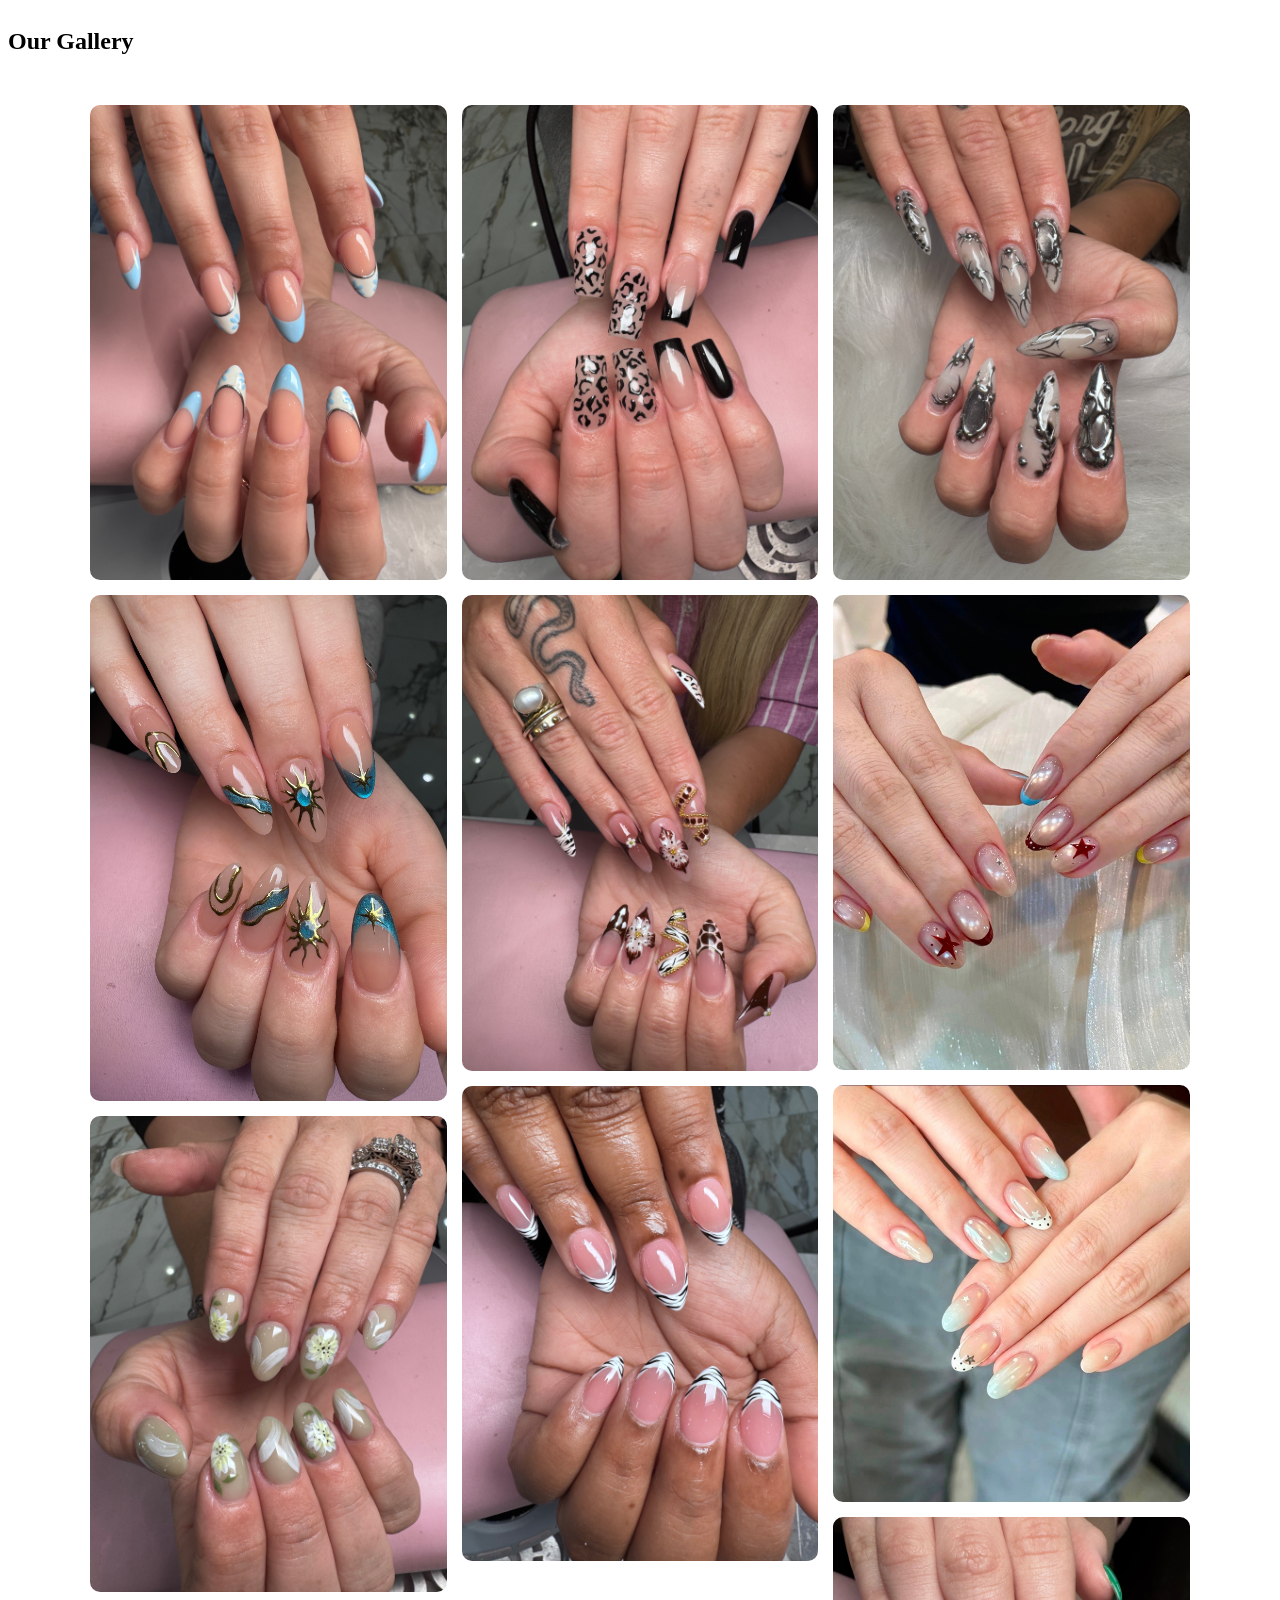
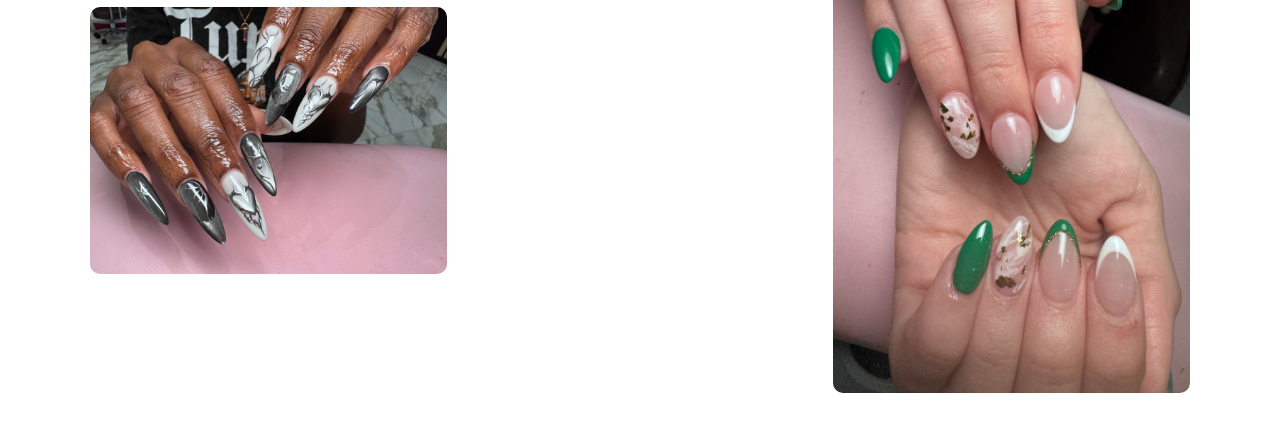
==== gallery.html @ 0f87495b "Added photos to Our Work section" ====
<!DOCTYPE html>
<html lang="en">
    <head>
        <meta charset="UTF-8">
        <meta name="viewport" content="width=device-width, initial-scale=1.0">
        <title>Ocean Nail Spa</title>
        <link rel="stylesheet" href="css/styles.css">

        <link rel="preconnect" href="https://fonts.googleapis.com">
        <link rel="preconnect" href="https://fonts.gstatic.com" crossorigin>

        <link href="https://fonts.googleapis.com/css2?family=Allura&display=swap"
      rel="stylesheet">
    </head>

    <body>
        <section class="full-gallery-section">
            <h1>Our Gallery</h1>
            <div class="full-gallery">
                <img src="images/IMG_2380.JPEG" atl="Nail design" class="gallery-photo">
                <img src="images/IMG_2399.JPEG" atl="Nail design" class="gallery-photo">
                <img src="images/IMG_2528.JPEG" atl="Nail design" class="gallery-photo">
                <img src="images/IMG_2554.JPEG" atl="Nail design" class="gallery-photo">
                <img src="images/IMG_2681.JPEG" atl="Nail design" class="gallery-photo">
                <img src="images/IMG_2699.JPEG" atl="Nail design" class="gallery-photo">
                <img src="images/IMG_2807.JPEG" atl="Nail design" class="gallery-photo">
                <img src="images/IMG_2933.JPEG" atl="Nail design" class="gallery-photo">
                <img src="images/IMG_3104.JPEG" atl="Nail design" class="gallery-photo">
                <img src="images/IMG_3105.JPEG" atl="Nail design" class="gallery-photo">
                <img src="images/IMG_3184.JPEG" atl="Nail design" class="gallery-photo">
            </div>
        </section>

        <div class="lightbox" id="lightbox">
            <button
                class="lightbox-close"
                id="lightbox-close"
                aria-label="Close image">
                &times;
            </button>

            <img
                class="lightbox-image"
                id="lightbox-image"
                src=""
                alt="">
        </div>

        <script src="js/gallery.js"></script>
    </body>
</html>
---- css/styles.css ----
img {
    max-width: 100%;
    height: auto;
    display: block;
}

html,body {
    scroll-behavior:smooth;
    max-width:100%;
    overflow-x:hidden;
}

section, footer {
    scroll-margin-top:90px;
}

.service-title {
    display: flex;
    align-items: center;
    justify-content: center;
}

.hero {
    height:600px;
    background-image:none;
    background-size:cover;
    background-position:center;
    position: relative;
    width:100%;
    overflow:hidden;
}

.hero img {
    width:110%;
    max-width:none;
    height:100%;
    object-fit:cover;
    position: relative;
    left: -10%;
}

.hero::after {
        content: "";
        position:absolute;
        inset:0;
        background:rgba(0, 0, 0, 0.18);
    }

.hero-text {
    position:absolute;
    z-index:2;
    left:50%;
    top:50px;
    transform:translate(-50%, -50%);

    color:white;
    text-align:center;
    width:90%;
}

.menu-section {
  max-width: 1000px;
  margin: 0 auto;
  padding: 40px 20px;
}

.menu-category {
  margin-bottom: 40px;
}

.menu-category h3 {
  margin-bottom: 15px;
  font-size: 1.5rem;
}

.menu-item {
  display: flex;
  justify-content: space-between;
  gap: 20px;
  padding: 16px 0;
  border-bottom: 1px solid #8b6b4a;
}

.multi-price {
    display:block;
}

.menu-item h4 {
  margin: 0 0 10px;
  font-size: 1.1rem;
}

.menu-item > p {
    margin: 0 0 6px 0;
}

.price-row {
  display: flex;
  justify-content: space-between;
  align-items: center;
  padding: 3px 0 3px 20px;
}

.heart-divider {
    display: flex;
    align-items: center;
    justify-content: center;
    gap: 8px;
    margin: 8px 0 30px;
}

.heart-divider > span:not(.heart) {
    width: 45px;
    height: 1px;
    background-color: #8b6b4a;
}

.heart-divider .heart {
    color: #8b6b4a;
    font-size: 18px;
    line-height: 1;
}

.site-header {
    position:sticky;
    top:0;
    z-index:1000;

    display:flex;
    justify-content:space-between;
    align-items:center;

    padding:35px 35px;
    border-bottom: 1px solid #634a38
}

.logo {
    text-decoration:none;
    color:#ddd;
    font-family: "Allura", cursive;
    font-size:2.3rem;
    font-weight:400;
}

.navigation {
    display:flex;
    align-items:center;
    gap:25px
}

.navigation a {
    text-decoration:none;
    color:#ddd;
}

.book-button {
    padding: 10px 18px;
    background-color: #795548;
    color: white !important;
    border-radius:6px;
    text-decoration:none;
}

.site-footer {
    background-color: #634a38;
    color: #e7e0d3;
    padding: 50px 40px 20px;
}

.footer-content {
   max-width: 1100px;
   margin: 0 auto;
   display: grid;
    grid-template-columns: repeat(4, 1fr);
    gap: 40px;
}

.footer-section h3 {
    margin: 0 0 15px;
    font-size: 1.2rem;
}

.footer-section p {
    margin: 6px 0;
}

.footer-heading {
    display: grid;
    grid-template-columns:25px auto;
    align-items:center;
    gap: 12px;

    margin-bottom: 20px;
}

.footer-heading h3 {
    margin: 0;
    line-height:1;
}

.footer-icon {
    width: 24px;
    height: 24px;
    object-fit:contain;
    transform:translateY(-7px);
}

.footer-section a {
    color: #e7e0d3;
    text-decoration: none;
}

.footer-section a:hover {
    text-decoration: underline;
}

.hours-row {
    display:flex;
    justify-content:space-between;
    gap:20px;
    margin:6px 0;
}

.social-links {
    display:flex;
    gap:15px;
}

.social-icon {
    width:24px;
    height:24px;
}

.footer-bottom {
    max-width:1100px;
    margin:35px auto 0;
    padding-top:20px;
    border-top:1px solid rgba(231, 224, 211, 0.3);
    text-align:center;
    font-size:0.9rem;
}

.footer-map {
    width:100%;
    height:300px;
    border:0;
}

.gallery-section {
    max-width: 1000px;
    margin: 0 auto;
    padding: 50px 20px;
    text-align:center;
}

.gallery-preview {
    display:grid;
    grid-template-columns: repeat(3, 1fr);
    gap: 16px;
}

.gallery-image {
    width:100%;
    aspect-ratio: 1 / 1;
    object-fit:cover;
    border-radius:10px;
}

.gallery-button {
    display:inline-block;
    margin-top:30px;
    padding:12px 24px;

    background-color:#795548;
    color:#e7e0d3;

    text-decoration:none;
    border-radius:6px;
}

.gallery-photo {
    width:100%;
    height:auto;

    display:block;
    margin-bottom:15px;

    border-radius:10px;
    cursor:pointer;

    break-inside:avoid;
}

.full-gallery {
    columns:3;
    column-gap:15px;

    max-width:1100px;
    margin:0 auto;
    padding:30px 20px;
}

.lightbox {
    display:none;

    position:fixed;
    inset:0;
    z-index:2000;

    background-color:rgba(0, 0, 0, 0.85);

    justify-content:center;
    align-items:center;

    padding:30px;
}

.lightbox.active {
    display:flex;
}

.lightbox-image {
    max-width:90%;
    max-height:90%;

    width:auto;
    height:auto;

    object-fit:contain;
    border-radius:8px;
}

.lightbox-close {
    position:absolute;
    top:20px;
    right:30px;

    border:none;
    background:none;

    color:white;
    font-size:45px;
    
    cursor:pointer;
}


@media (max-width:768px) {
    .full-gallery {
        columns: 2;
    }

    .gallery {
        grid-template-columns:repeat(2, 1fr);
        gap: 10px;
    }

    .gallery-preview {
        grid-template-columns:1fr;
        gap:12px;
    }

    .gallery-image {
        width: 100%;
        aspect-ratio: 4 / 3;
        height: auto;
        object-fit: cover;
    }

    .site-header {
        padding: 18px 20px;
        min-height:70px
    }

    .logo {
        font-size: 2rem;
        white-space: nowrap;
    }

    .navigation {
        gap: 10px;
    }

    .navigation > a:not(.book-button) {
        display: none;
    }

    .book-button {
        padding: 10px 14px;
        font-size: 0.9rem;
        white-space: nowrap;
    }

    .hero {
        height: 350px;
        background-position:center;
    }

    .hero-text h1 {
        font-size:1.7rem;
    }

    .menu-section {
        padding: 30px 20px;
    }

    .menu-item {
        gap:10px;
    }

    .price-row {
        padding-left: 15px;
    }

    .site-footer {
        padding: 35px 22px 20px;
    }

    .footer-content {
        grid-template-columns:1fr;
        gap:30px;
    }

    .hours-row {
        max-width:320px;
    }

    .footer-bottom {
        margin-top:30px;
    }

    .footer-map {
        height:250px;
    }
}

@media (max-width:480px) {
    .full-gallery {
        columns:1;
    }
}
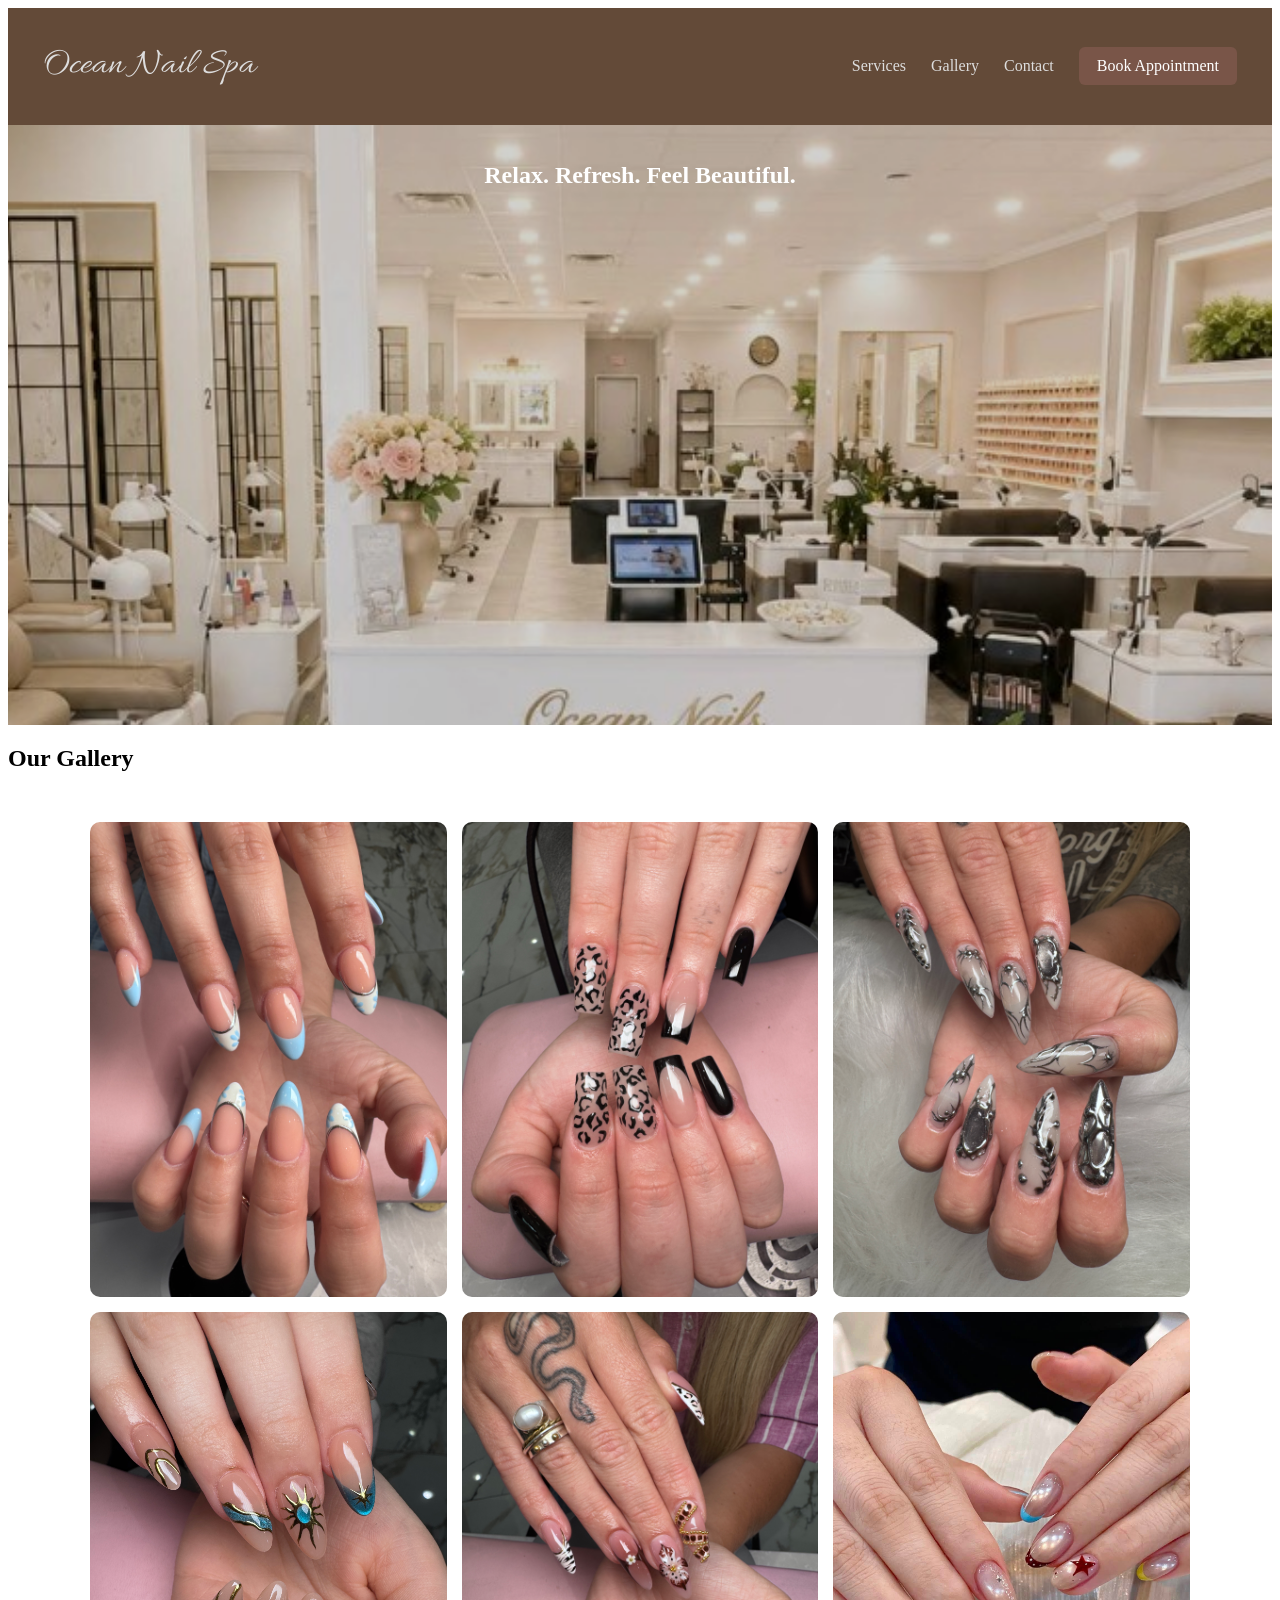
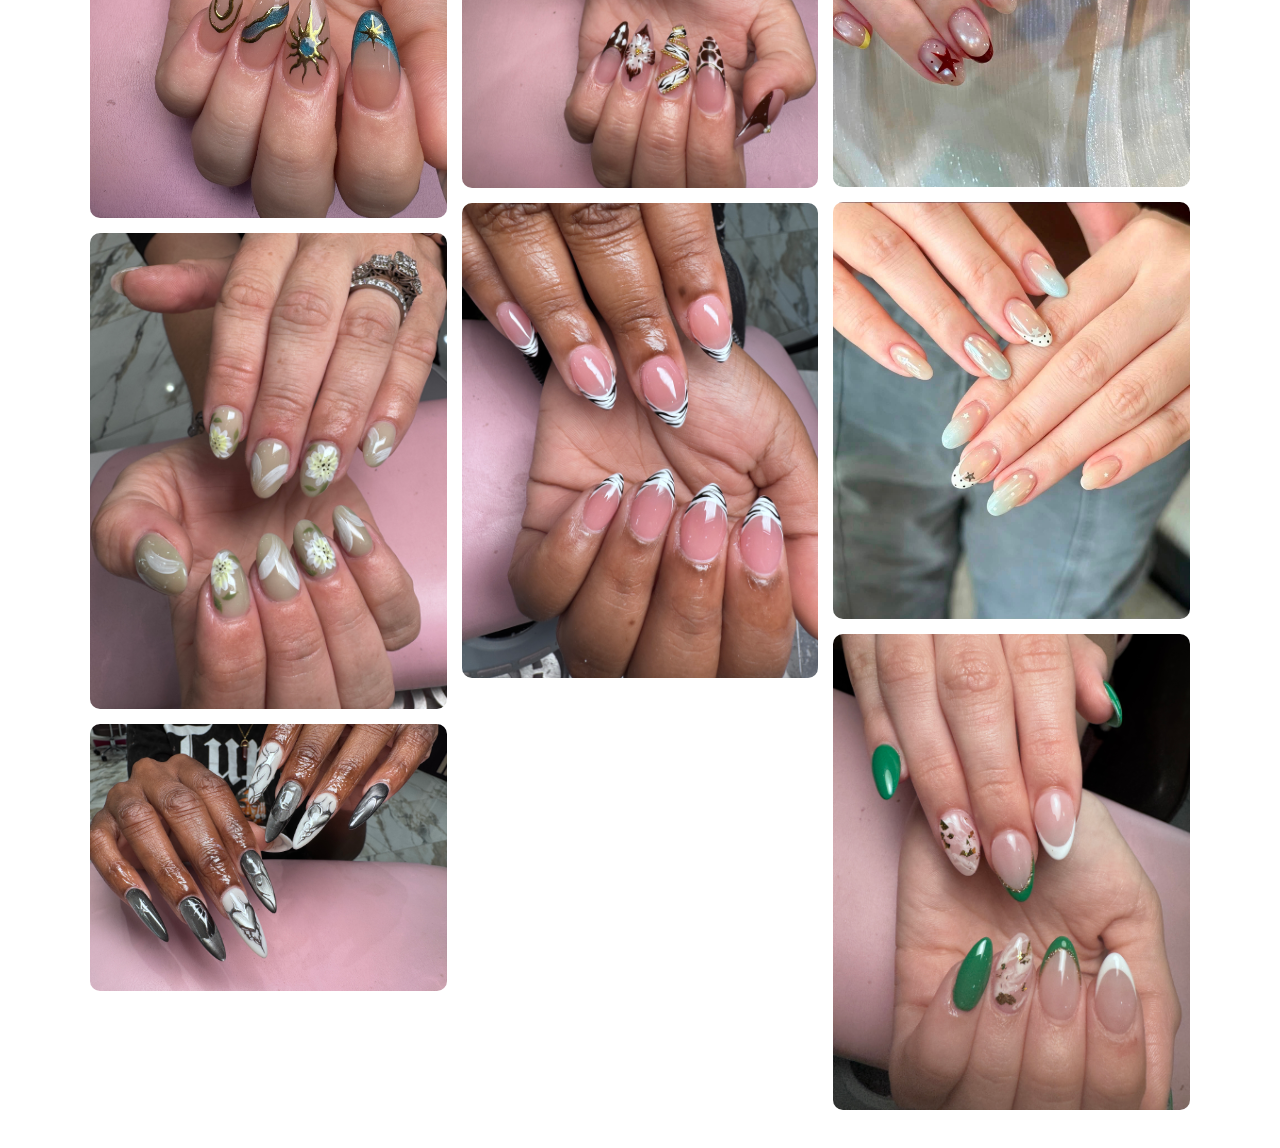
==== commit ccf4157e: "Fixed spelling and Added services to Extra Services" ====
--- a/gallery.html
+++ b/gallery.html
@@ -14,6 +14,27 @@
     </head>
 
     <body>
+        <header class="site-header" style="background-color: #634a38">
+            <a href="index.html" class="logo">Ocean Nail Spa</a>
+            
+            <nav class="navigation">
+                <a href="#services">Services</a>
+                <a href="#gallery">Gallery</a>
+                <a href="#contact">Contact</a>
+
+                <a href="https://www.lldtek.org/salon/appt/UjBGZk1USXpOVEk9" class="book-button">Book Appointment</a>
+            </nav>
+            
+        </header>
+
+        <section class="hero">
+            <img src="images/nail-salon.jpg" alt="Interior of Ocean Nail Spa">
+            <div class="hero-text">
+                <h1>Relax. Refresh. Feel Beautiful.</h1>
+            </div>
+        </section>
+        
+
         <section class="full-gallery-section">
             <h1>Our Gallery</h1>
             <div class="full-gallery">
